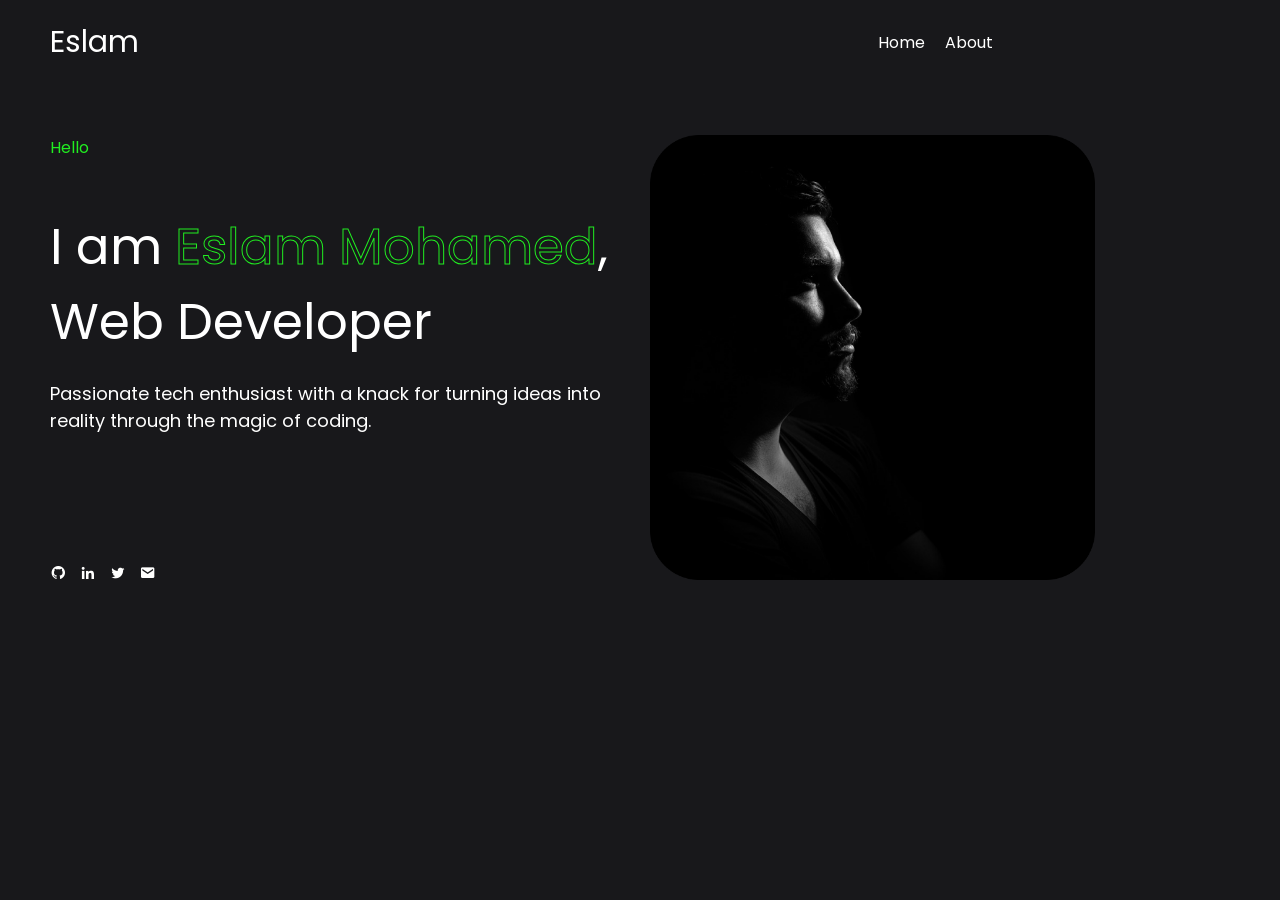
==== index.html @ 1f66cfa7 "initial commit" ====
<!DOCTYPE html>
<html lang="en">

<head>
    <meta charset="UTF-8">
    <meta name="viewport" content="width=device-width, initial-scale=1.0">
    <link href='https://unpkg.com/boxicons@2.1.4/css/boxicons.min.css' rel='stylesheet'>
    <link rel="stylesheet" href="style.css">
    <title>Eslam Mohamed</title>
</head>

<body>
    
    <nav>
        <div class="logo">Eslam</div>
        <ul>
            <li><a href="#">Home</a></li>
            <li><a href="#">About</a></li>

        </ul>
    </nav>
    <header>
        <div class="left">
            <p>Hello</p>
            <p>I am <span>Eslam Mohamed</span>, Web Developer</p>
            <p>Passionate tech enthusiast with a knack for 
                turning ideas into reality through the magic of coding.
            </p>
            <div class="links">
                <i class='bx bxl-github'></i>
                <i class='bx bxl-linkedin' ></i>
                <i class='bx bxl-twitter' ></i>
                <i class='bx bxs-envelope' ></i>
            </div>
        </div>
        <div class="right">
            <img src="./images/image.png" alt="image">
        </div>
    </header>

</body>

</html>
---- style.css ----
@import url('https://fonts.googleapis.com/css2?family=Poppins:wght@300;400;500;600;700;800&display=swap');

*{
    padding: 0;
    margin: 0;
    outline: none;
    border: none;
    box-sizing: border-box;
}

img{
    width: 100%;
}

a{
    text-decoration: none;
    color: #fff;
}
ul {
    list-style: none;
}

body{
    font-family: 'Poppins', sans-serif;
    background-color: #18181B;
    color: #fff;
    max-width: 1200px;
    margin: auto;
    padding: 0 10px;
    height: 100vh;
}

nav {
    display: grid;
    grid-template-columns: 1fr 1fr;
    padding: 20px 0;
}
nav div {
    font-size: 30px;
}
nav ul {
    display: flex;
    justify-content: center;
    align-items: center;
    gap: 20px;
}

header {
    min-height: 50%;
    display: flex;
    gap: 10px;
    margin-top: 50px;
}
.left {
    width: 50%;
    position: relative;
    
}
p span {
    -webkit-text-fill-color: transparent;
    -webkit-text-stroke: 1px rgb(33, 238, 33);
}
.left p:first-child {
    color: rgb(33, 238, 33);
}
.left p:nth-child(2) {
    font-size: 50px;
    margin-top: 50px;
}
.left p:nth-child(3) {
    font-size: 18px;
    margin-top: 20px;
}
.left .links {
    position: absolute;
    bottom: 0;
}
.links i {
    margin-right: 10px;
}
i:hover {
    color: rgb(33, 238, 33);
}
a:hover {
    color: rgb(33, 238, 33);
}
.right {
    max-width: 50%;
}
.right img{
    width: 100%;
    max-width: 445px;
}
@media (width < 900px){
    nav {
        width: 70%;
        margin: auto;
    }
    header {
        flex-direction: column-reverse;
        align-items: center;
    }
    .left {
        width: 70%;
    }
    .right {
        max-width: 70%;
    }
    .left .links {
        position: relative;
        margin: 25px 0;
    }
    .left p:nth-child(2) {
        font-size: 40px;
        margin-top: 40px;
    }
    .left p:nth-child(3) {
        font-size: 16px;
        margin-top: 15px;
    }
  
}
@media (width < 600px){
    nav {
        width: 100%;
    }
    .left {
        width: 100%;
    }
    .right {
        max-width: 100%;
    }
}
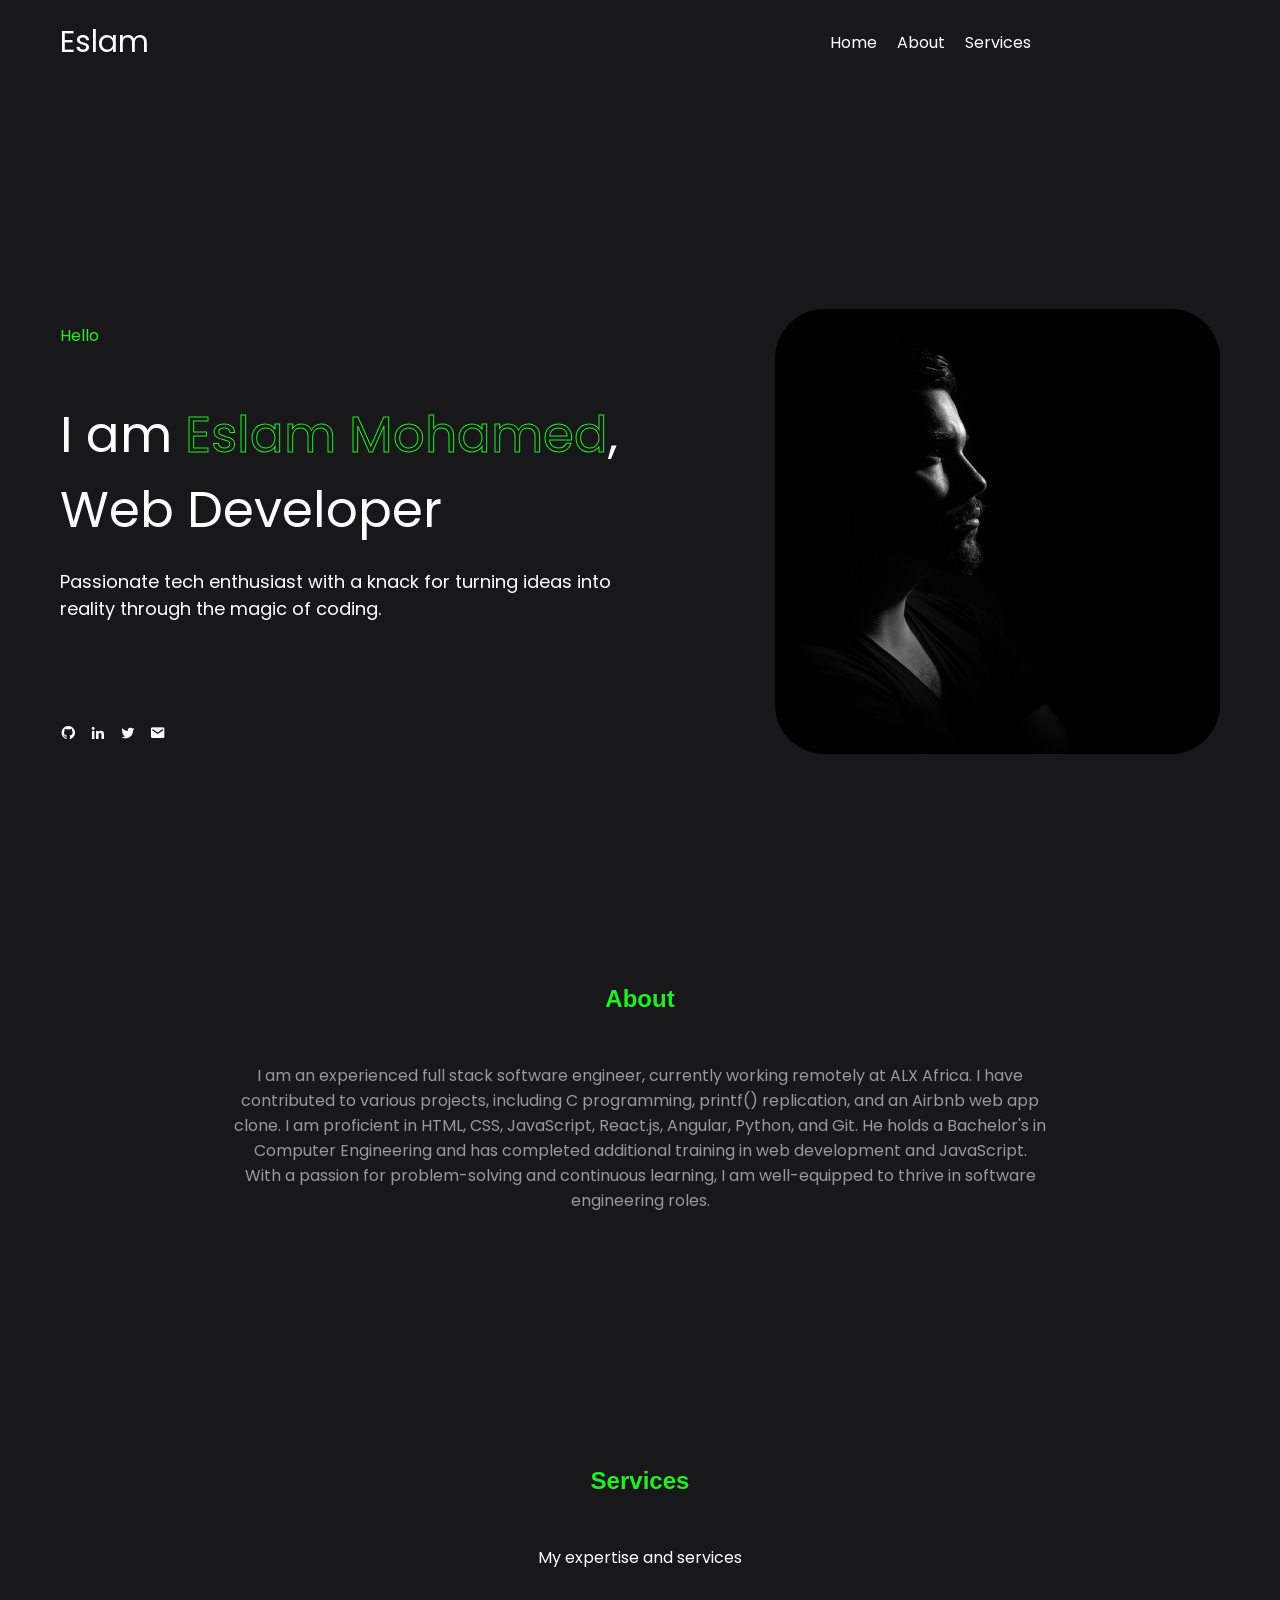
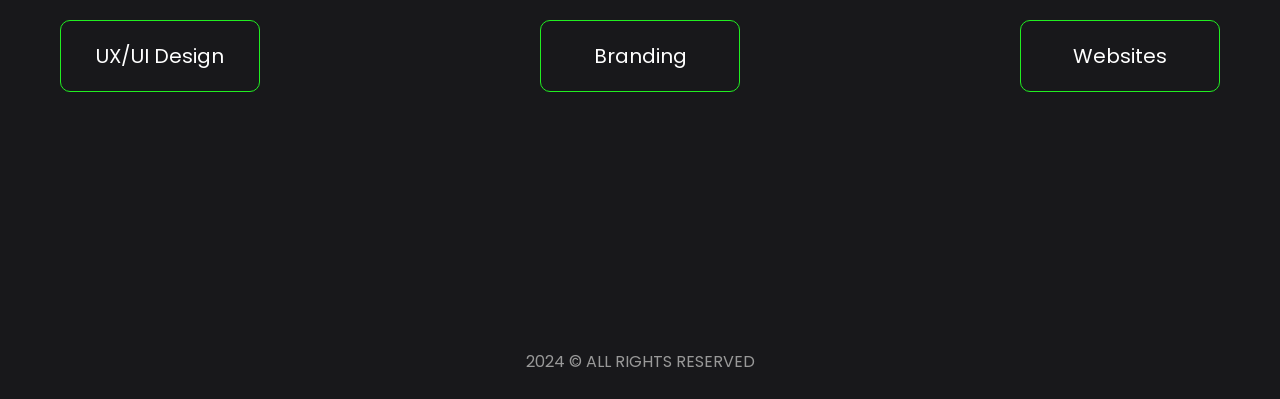
==== commit 6d6fbf11: "update" ====
--- a/index.html
+++ b/index.html
@@ -14,8 +14,9 @@
     <nav>
         <div class="logo">Eslam</div>
         <ul>
-            <li><a href="#">Home</a></li>
-            <li><a href="#">About</a></li>
+            <li><a onclick="scrollToSection('home')">Home</a></li>
+            <li><a onclick="scrollToSection('about')">About</a></li>
+            <li><a onclick="scrollToSection('services')">Services</a></li>
 
         </ul>
     </nav>
@@ -38,6 +39,46 @@
         </div>
     </header>
 
+    <section class="about" id="about">
+        <h2>About</h2>
+        <p>
+            I am an experienced full stack software engineer, 
+            currently working remotely at ALX Africa. I have contributed to 
+            various projects, including C programming, printf() replication, 
+            and an Airbnb web app clone. I am proficient in HTML, CSS, 
+            JavaScript, React.js, Angular, Python, and Git. He holds a 
+            Bachelor's in Computer Engineering and has completed additional 
+            training in web development and JavaScript. With a passion for 
+            problem-solving and continuous learning, I am well-equipped 
+            to thrive in software engineering roles.
+        </p>
+    </section>
+    <section class="services" id="services">
+        <h2>Services</h2>
+        <p class="p1">My expertise and services</p>
+        <div class="content">
+            <div>
+                <p>UX/UI Design</p>
+            </div>
+            <div>
+                <p>Branding</p>
+            </div>
+            <div>
+                <p>Websites</p>
+            </div>
+        </div>
+    </section>
+    <footer>
+        2024 &copy; ALL RIGHTS RESERVED
+    </footer>
+
+    <script>
+        function scrollToSection(sectionId) {
+          var section = document.getElementById(sectionId);
+          section.scrollIntoView({ behavior: 'smooth' });
+        }
+        
+        </script>
 </body>
 
 </html>
--- a/style.css
+++ b/style.css
@@ -15,6 +15,7 @@
 a{
     text-decoration: none;
     color: #fff;
+    cursor: pointer;
 }
 ul {
     list-style: none;
@@ -26,8 +27,7 @@
     color: #fff;
     max-width: 1200px;
     margin: auto;
-    padding: 0 10px;
-    height: 100vh;
+    padding: 0 20px;
 }
 
 nav {
@@ -46,10 +46,10 @@
 }
 
 header {
-    min-height: 50%;
+    height: 100vh;
     display: flex;
-    gap: 10px;
-    margin-top: 50px;
+    justify-content: space-between;
+    align-items: center;
 }
 .left {
     width: 50%;
@@ -72,8 +72,7 @@
     margin-top: 20px;
 }
 .left .links {
-    position: absolute;
-    bottom: 0;
+   margin-top: 100px;
 }
 .links i {
     margin-right: 10px;
@@ -90,6 +89,52 @@
 .right img{
     width: 100%;
     max-width: 445px;
+}
+
+/* about section */
+.about {
+    min-height: 50vh;
+}
+.about h2, .services h2 {
+    color: rgb(33, 238, 33);
+    margin-bottom: 50px;
+    text-align: center;
+}
+.about p {
+    color: #999999;
+    max-width: 70%;
+    text-align: center;
+    margin: auto;
+}
+
+/* service section */
+.services {
+    height: 50vh;
+    margin-top: 2em;
+    margin-bottom: 2em;
+}
+.services .p1 {
+    text-align: center;
+    margin-bottom: 50px;
+}
+.services .content {
+    display: flex;
+    justify-content: space-between;
+}
+.content div {
+    width: 200px;
+    text-align: center;
+    border: 1px solid rgb(33, 238, 33);
+    border-radius: 10px;
+    padding: 20px 30px;
+}
+.content div p {
+    font-size: 20px;
+}
+footer {
+    height: 50px;
+    text-align: center;
+    color: #999999;
 }
 @media (width < 900px){
     nav {
@@ -118,6 +163,11 @@
         font-size: 16px;
         margin-top: 15px;
     }
+    .services .content {
+        flex-direction: column;
+        align-items: center;
+        gap: 20px;
+    }
   
 }
 @media (width < 600px){
@@ -130,4 +180,5 @@
     .right {
         max-width: 100%;
     }
-}+}
+
